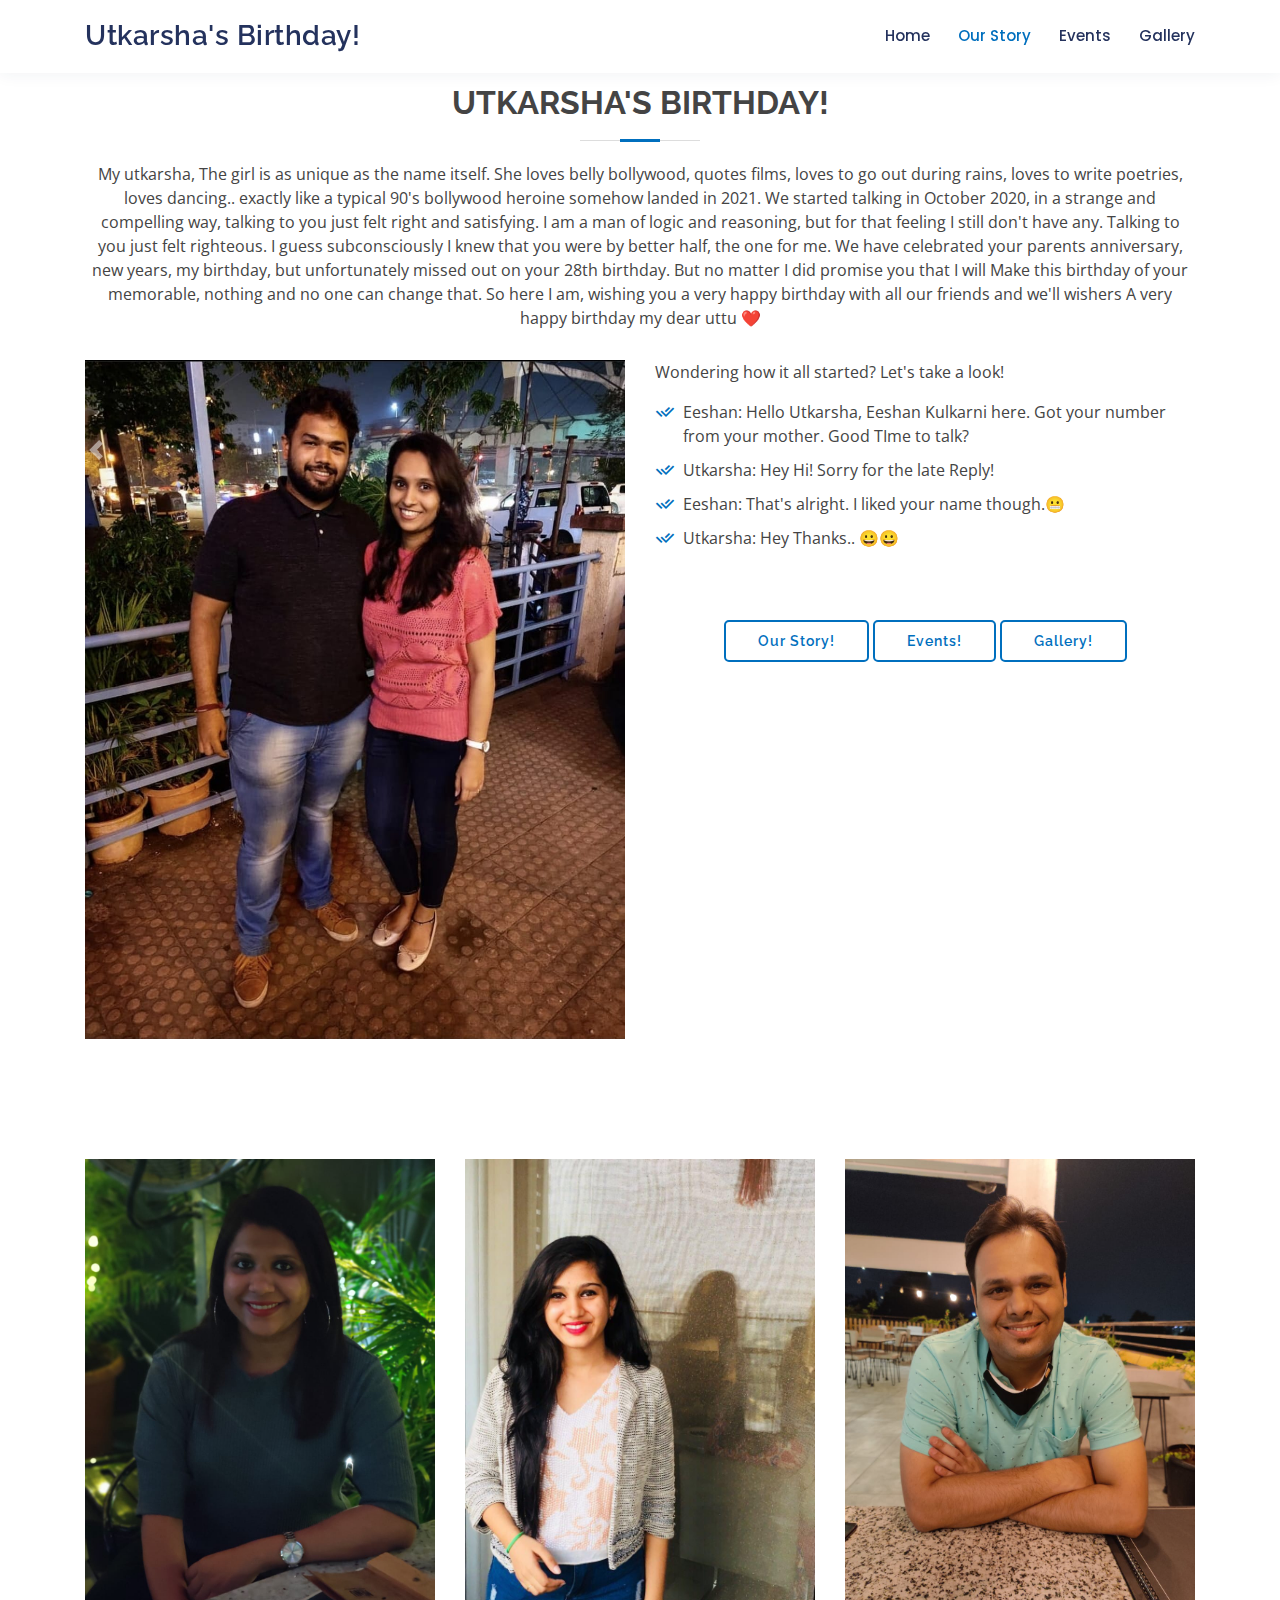
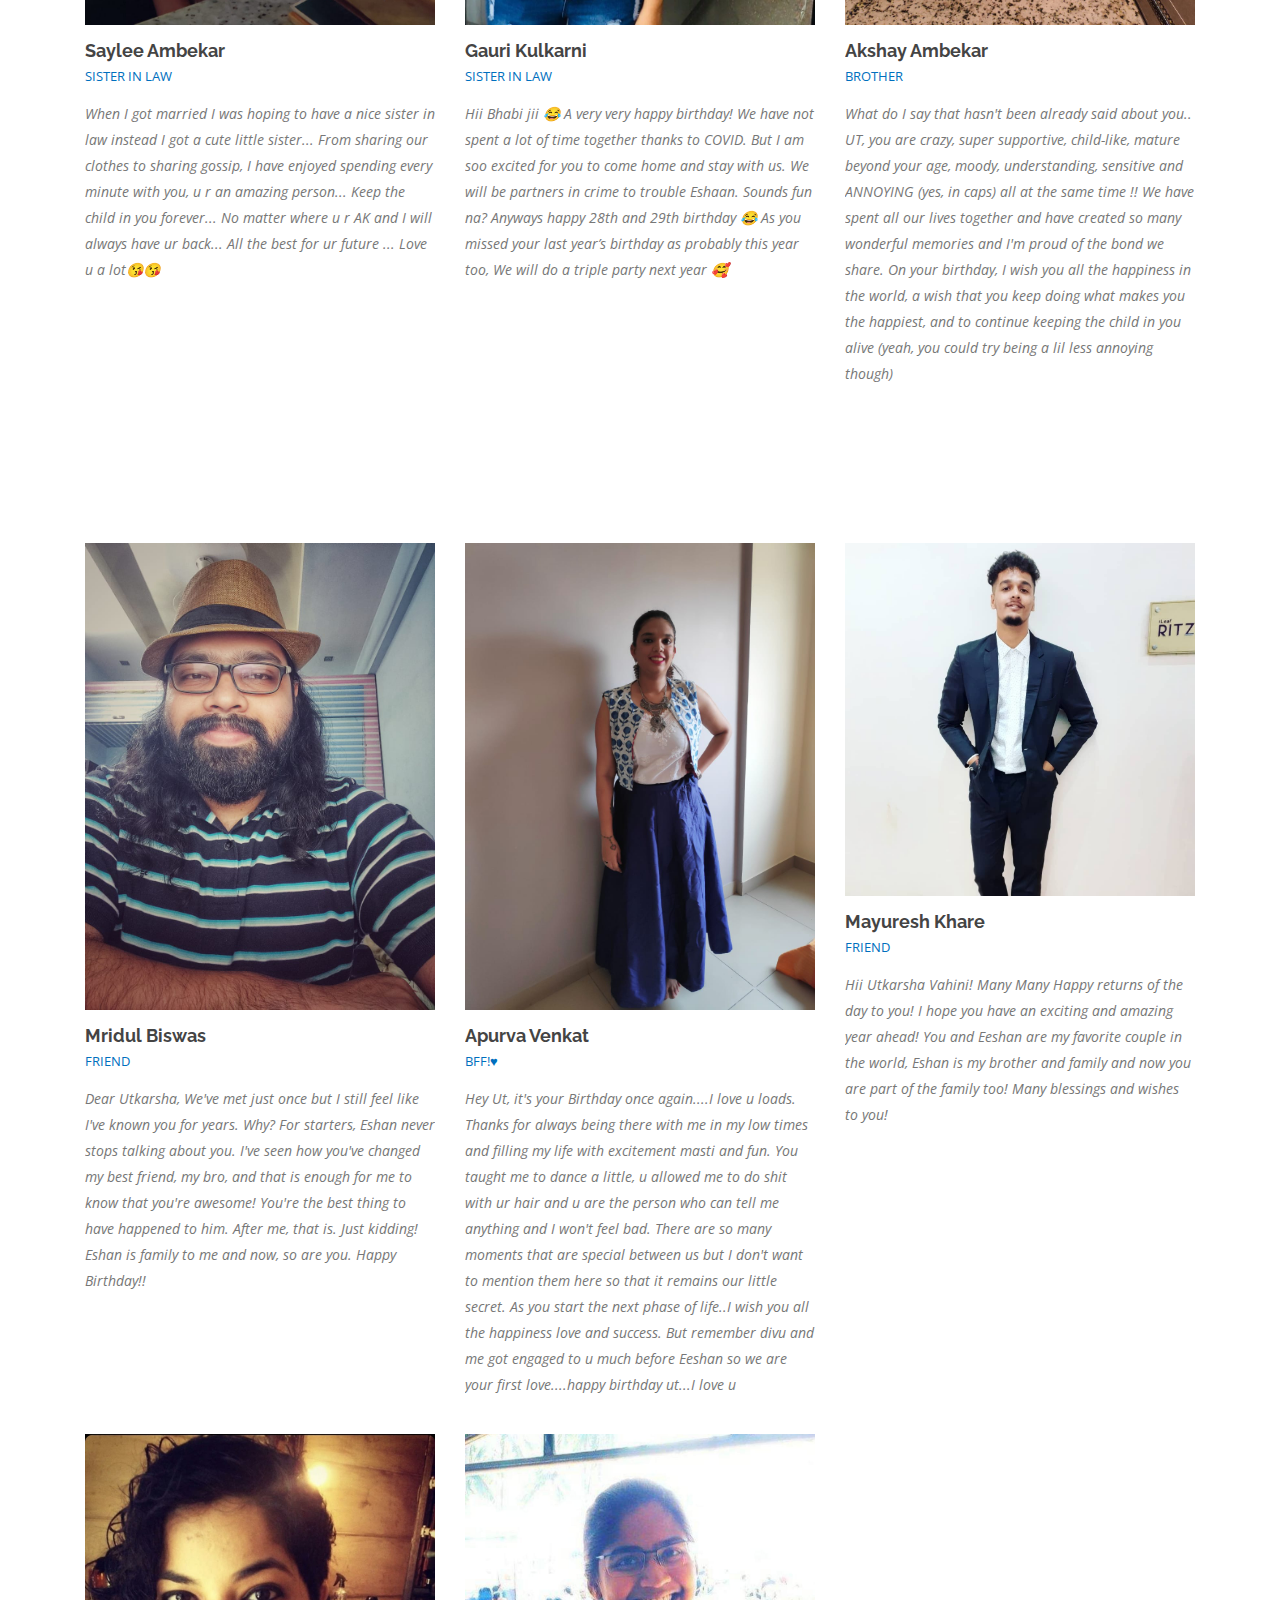
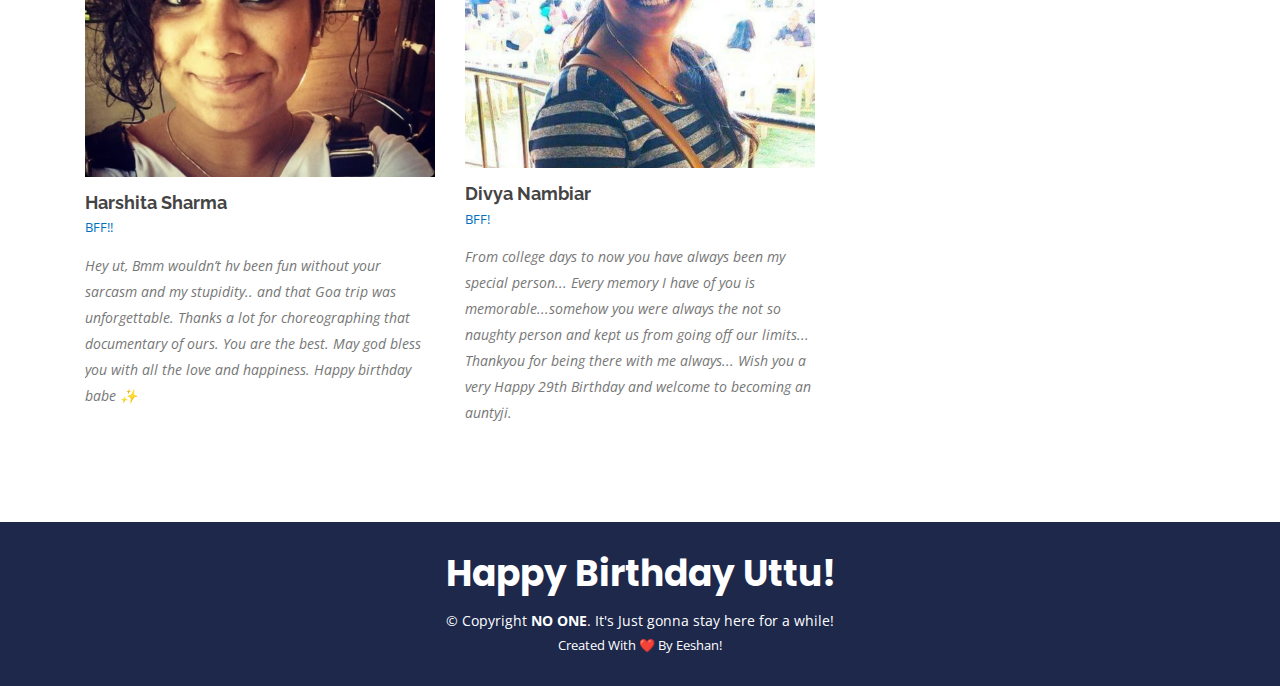
==== index.html @ e9588dce "version 1" ====
<!DOCTYPE html>
<html lang="en">
<!-- JAI SHREE RAM -->
<!-- |shree| -->
<head>
  <meta charset="utf-8">
  <meta content="width=device-width, initial-scale=1.0" name="viewport">

  <title>Utkarsha's Birthday!</title>
  <meta content="" name="description">
  <meta content="" name="keywords">

  <!-- Favicons -->
  <link href="assets/img/favicon2.png" rel="icon">
  <link href="assets/img/apple-touch-icon.png" rel="apple-touch-icon">

  <!-- Google Fonts -->
  <link href="https://fonts.googleapis.com/css?family=Open+Sans:300,300i,400,400i,600,600i,700,700i|Raleway:300,300i,400,400i,500,500i,600,600i,700,700i|Poppins:300,300i,400,400i,500,500i,600,600i,700,700i" rel="stylesheet">

  <!-- Vendor CSS Files -->
  <link href="assets/vendor/bootstrap/css/bootstrap.min.css" rel="stylesheet">
  <link href="assets/vendor/icofont/icofont.min.css" rel="stylesheet">
  <link href="assets/vendor/boxicons/css/boxicons.min.css" rel="stylesheet">
  <link href="assets/vendor/remixicon/remixicon.css" rel="stylesheet">
  <link href="assets/vendor/owl.carousel/assets/owl.carousel.min.css" rel="stylesheet">
  <link href="assets/vendor/venobox/venobox.css" rel="stylesheet">

  <!-- Template Main CSS File -->
  <link href="assets/css/style.css" rel="stylesheet">

  <!-- =======================================================
  * Template Name: MeFamily - v2.2.1
  * Template URL: https://bootstrapmade.com/family-multipurpose-html-bootstrap-template-free/
  * Author: BootstrapMade.com
  * License: https://bootstrapmade.com/license/
  ======================================================== -->
</head>

<body>

  <!-- ======= Header ======= -->
  <header id="header" class="fixed-top">
    <div class="container d-flex align-items-center">

      <h1 class="logo mr-auto"><a href="index.html">Utkarsha's Birthday!</a></h1>
      <!-- Uncomment below if you prefer to use an image logo -->
      <!-- <a href="index.html" class="logo mr-auto"><img src="assets/img/logo.png" alt="" class="img-fluid"></a>-->

      <nav class="nav-menu d-none d-lg-block">
        <ul>
          <li><a href="index.html">Home</a></li>
          <li class="active"><a href="our-story.html">Our Story</a></li>
          <li><a href="events.html">Events</a></li>
          <li><a href="gallery.html">Gallery</a></li>
        </ul>
      </nav><!-- .nav-menu --><!-- .nav-menu -->

    </div>
  </header><!-- End Header -->


  <!-- ======= Hero Section ======= -->
  <!--
  <section id="hero">
    <div id="heroCarousel" class="carousel slide carousel-fade" data-ride="carousel">

      <ol class="carousel-indicators" id="hero-carousel-indicators"></ol>

      <div class="carousel-inner" role="listbox">

        <!-- Slide 1 -->
        <div class="carousel-item active" style="background-image: url(assets/img/slide/eshan.jpg)">
        </div>

        <!-- Slide 2 -->
        <div class="carousel-item" style="background-image: url(assets/img/slide/eng.jpg)">
        </div>

        <!-- Slide 3 -->
        <div class="carousel-item" style="background-image: url(assets/img/slide/slide-3.jpg)">
        </div>

      </div>

      <a class="carousel-control-prev" href="#heroCarousel" role="button" data-slide="prev">
        <span class="carousel-control-prev-icon icofont-simple-left" aria-hidden="true"></span>
        <span class="sr-only">Previous</span>
      </a>

      <a class="carousel-control-next" href="#heroCarousel" role="button" data-slide="next">
        <span class="carousel-control-next-icon icofont-simple-right" aria-hidden="true"></span>
        <span class="sr-only">Next</span>
      </a>

    </div>
  </section><!-- End Hero -->
-->
  <main id="main">

    <!-- ======= My & Family Section ======= -->
    <section id="about" class="about">
      <div class="container">

        <div class="section-title">
          <h2>Utkarsha's Birthday!</h2>
          <p>My utkarsha,
The girl is as unique as the name itself.  She loves belly bollywood, quotes films, loves to go out during rains, loves to write poetries, loves dancing.. exactly like a typical 90's bollywood heroine somehow landed in 2021.
We started talking in October 2020, in a strange and compelling way, talking to you just felt right and satisfying. I am a man of logic and reasoning, but for that feeling I still don't have any. Talking to you just felt righteous. I guess subconsciously I knew that you were by better half, the one for me.
We have celebrated your parents anniversary, new years, my birthday, but unfortunately missed out on your 28th birthday.
But no matter I did promise you that I will Make this birthday of your memorable,  nothing and no one can change that.
So here I am, wishing you a very happy birthday with all our friends and we'll wishers
A very happy birthday my dear uttu ❤️</p>
        </div>

        <div class="row content">
          <div class="col-lg-6">
            <img src="assets/img/frontnew.jfif" class="img-fluid" alt="">
          </div>
          <div class="col-lg-6 pt-4 pt-lg-0">
            <p>

              Wondering how it all started?
              Let's take a look!


            </p>
            <ul>
              <li>Eeshan: Hello Utkarsha,
                Eeshan Kulkarni here. Got your number from your mother.
                Good TIme to talk?<i class="ri-check-double-line"></i>
              </li>
              <li>Utkarsha: Hey Hi! Sorry for the late Reply!<i class="ri-check-double-line"></i></li>
              <li>Eeshan: That's alright. I liked your name though.😬<i class="ri-check-double-line"></i></li>
              <li>Utkarsha: Hey Thanks.. 😀😀<i class="ri-check-double-line"></i></li>
            </ul>
            <br />
            <br />
            <center>


                  <a href="our-story.html" class="btn-learn-more">Our Story!</a>
                  <a href="events.html" class="btn-learn-more">Events!</a>
            <a href="gallery.html" class="btn-learn-more">Gallery!</a>

            </center>
          </div>
        </div>

      </div>
    </section><!-- End My & Family Section -->

    <!-- ======= Members Section ======= -->
    <section id="members" class="members">
      <div class="container">

        <div class="row">

          <div class="col-lg-4 col-md-6 d-flex align-items-stretch">
            <div class="member">
              <div class="member-img">
                <img src="assets/img/members/saylee.jfif" class="img-fluid" alt="">
              </div>
              <div class="member-info">
                <h4>Saylee Ambekar</h4>
                <span>Sister In Law</span>
                <p>When I got married I was hoping to have a nice sister in law instead I got a cute little sister... From sharing our clothes to sharing gossip, I have enjoyed spending every minute with you, u r an amazing person... Keep the child in you forever... No matter where u r AK and I will always have ur back... All the best for ur future ... Love u a lot😘😘</p>
              </div>
            </div>
          </div>

          <div class="col-lg-4 col-md-6 d-flex align-items-stretch">
            <div class="member">
              <div class="member-img">
                <img src="assets/img/members/gauri.jfif" class="img-fluid" alt="">
              </div>
              <div class="member-info">
                <h4>Gauri Kulkarni</h4>
                <span>Sister In Law</span>
                <p>Hii Bhabi jii 😂
A very very happy birthday!
We have not spent a lot of time together thanks to COVID. But I am soo excited for you to come home and stay with us.
We will be partners in crime to trouble Eshaan.
Sounds fun na?
Anyways happy 28th and 29th birthday 😂
As you missed your last year’s birthday as probably this year too,
We will do a triple party next year 🥰</p>
              </div>
            </div>
          </div>

          <div class="col-lg-4 col-md-6 d-flex align-items-stretch">
            <div class="member">
              <div class="member-img">
                <img src="assets/img/akshay2.jfif" class="img-fluid" alt="">
              </div>
              <div class="member-info">
                <h4>Akshay Ambekar</h4>
                <span>Brother</span>
                <p>What do I say that hasn't been already said about you..
UT, you are crazy, super supportive, child-like, mature beyond your age, moody, understanding, sensitive and ANNOYING (yes, in caps) all at the same time !!
We have spent all our lives together and have created so many wonderful memories and I'm proud of the bond we share.
On your birthday, I wish you all the happiness in the world, a wish that you keep doing what makes you the happiest, and to continue keeping the child in you alive (yeah, you could try being a lil less annoying though)</p>
              </div>
            </div>
          </div>

        </div>

      </div>
    </section><!-- End Members Section -->
<!-- second member section -->
<section id="members" class="members">
  <div class="container">

    <div class="row">

      <div class="col-lg-4 col-md-6 d-flex align-items-stretch">
        <div class="member">
          <div class="member-img">
            <img src="assets/img/members/mb.jfif" class="img-fluid" alt="">
          </div>
          <div class="member-info">
            <h4>Mridul Biswas</h4>
            <span>Friend</span>
            <p>Dear Utkarsha,
We've met just once but I still feel like I've known you for years. Why? For starters, Eshan never stops talking about you. I've seen how you've changed my best friend, my bro, and that is enough for me to know that you're awesome! You're the best thing to have happened to him. After me, that is. Just kidding! Eshan is family to me and now, so are you. Happy Birthday!!</p>
          </div>
        </div>
      </div>

      <div class="col-lg-4 col-md-6 d-flex align-items-stretch">
        <div class="member">
          <div class="member-img">
            <img src="assets/img/members/av.jfif" class="img-fluid" alt="">

          </div>
          <div class="member-info">
            <h4>Apurva Venkat</h4>
            <span>BFF!♥</span>
            <p>Hey Ut, it's your Birthday once again....I love u loads. Thanks for always being there with me in my low times and filling my life with excitement masti and fun. You taught me to dance a little, u allowed me to do shit with ur hair and u are the person who can tell me anything and I won't feel bad. There are so many moments that are special between us but I don't want to mention them here so that it remains our little secret. As you start the next phase of life..I wish you all the happiness love and success. But remember divu and me got engaged to u much before Eeshan so we are your first love....happy birthday ut...I love u</p>
          </div>
        </div>
      </div>

      <div class="col-lg-4 col-md-6 d-flex align-items-stretch">
        <div class="member">
          <div class="member-img">
            <img src="assets/img/mayya2.jfif" class="img-fluid" alt="">
          </div>
          <div class="member-info">
            <h4>Mayuresh Khare</h4>
            <span>friend</span>
            <p>Hii Utkarsha Vahini! Many Many Happy returns of the day to you! I hope you have an exciting and amazing year ahead! You and Eeshan are my favorite couple in the world,
             Eshan is my brother and family and now you are part of the family too! Many blessings and wishes to you! </p>
          </div>
        </div>
      </div>

      <div class="col-lg-4 col-md-6 d-flex align-items-stretch">
        <div class="member">
          <div class="member-img">
            <img src="assets/img/harshita.jfif" class="img-fluid" alt="">
          </div>
          <div class="member-info">
            <h4>Harshita Sharma</h4>
            <span>BFF!!</span>
            <p>Hey ut,
Bmm wouldn’t hv been fun without your sarcasm and my stupidity.. and that Goa trip was unforgettable. Thanks a lot for choreographing that documentary of ours. You are the best.
May god bless you with all the love and happiness. Happy birthday babe ✨</p>
          </div>
        </div>
      </div>

      <div class="col-lg-4 col-md-6 d-flex align-items-stretch">
        <div class="member">
          <div class="member-img">
            <img src="assets/img/divya.jfif" class="img-fluid" alt="">
          </div>
          <div class="member-info">
            <h4>Divya Nambiar</h4>
            <span>BFF!</span>
            <p>From college days to now you have always been my special person... Every memory I have of you is memorable...somehow you were always the not so naughty person and kept us from going off our limits... Thankyou for being there with me always... Wish you a very Happy 29th Birthday and welcome to becoming an auntyji. </p>
          </div>
        </div>
      </div>

    </div>

  </div>
</section>
  </main><!-- End #main -->

  <!-- ======= Footer ======= -->
  <footer id="footer">
    <div class="container">
      <h3>Happy Birthday Uttu!</h3>


      <div class="copyright">
        &copy; Copyright <strong><span>NO ONE</span></strong>. It's Just gonna stay here for a while!
      </div>
      <div class="credits">
          Created With ❤️ By Eeshan! </a>
      </div>
    </div>
  </footer><!-- End Footer -->
<!-- End Footer -->

  <a href="#" class="back-to-top"><i class="icofont-simple-up"></i></a>

  <!-- Vendor JS Files -->
  <script src="assets/vendor/jquery/jquery.min.js"></script>
  <script src="assets/vendor/bootstrap/js/bootstrap.bundle.min.js"></script>
  <script src="assets/vendor/jquery.easing/jquery.easing.min.js"></script>
  <script src="assets/vendor/php-email-form/validate.js"></script>
  <script src="assets/vendor/owl.carousel/owl.carousel.min.js"></script>
  <script src="assets/vendor/venobox/venobox.min.js"></script>
  <script src="assets/vendor/isotope-layout/isotope.pkgd.min.js"></script>

  <!-- Template Main JS File -->
  <script src="assets/js/main.js"></script>

</body>

</html>
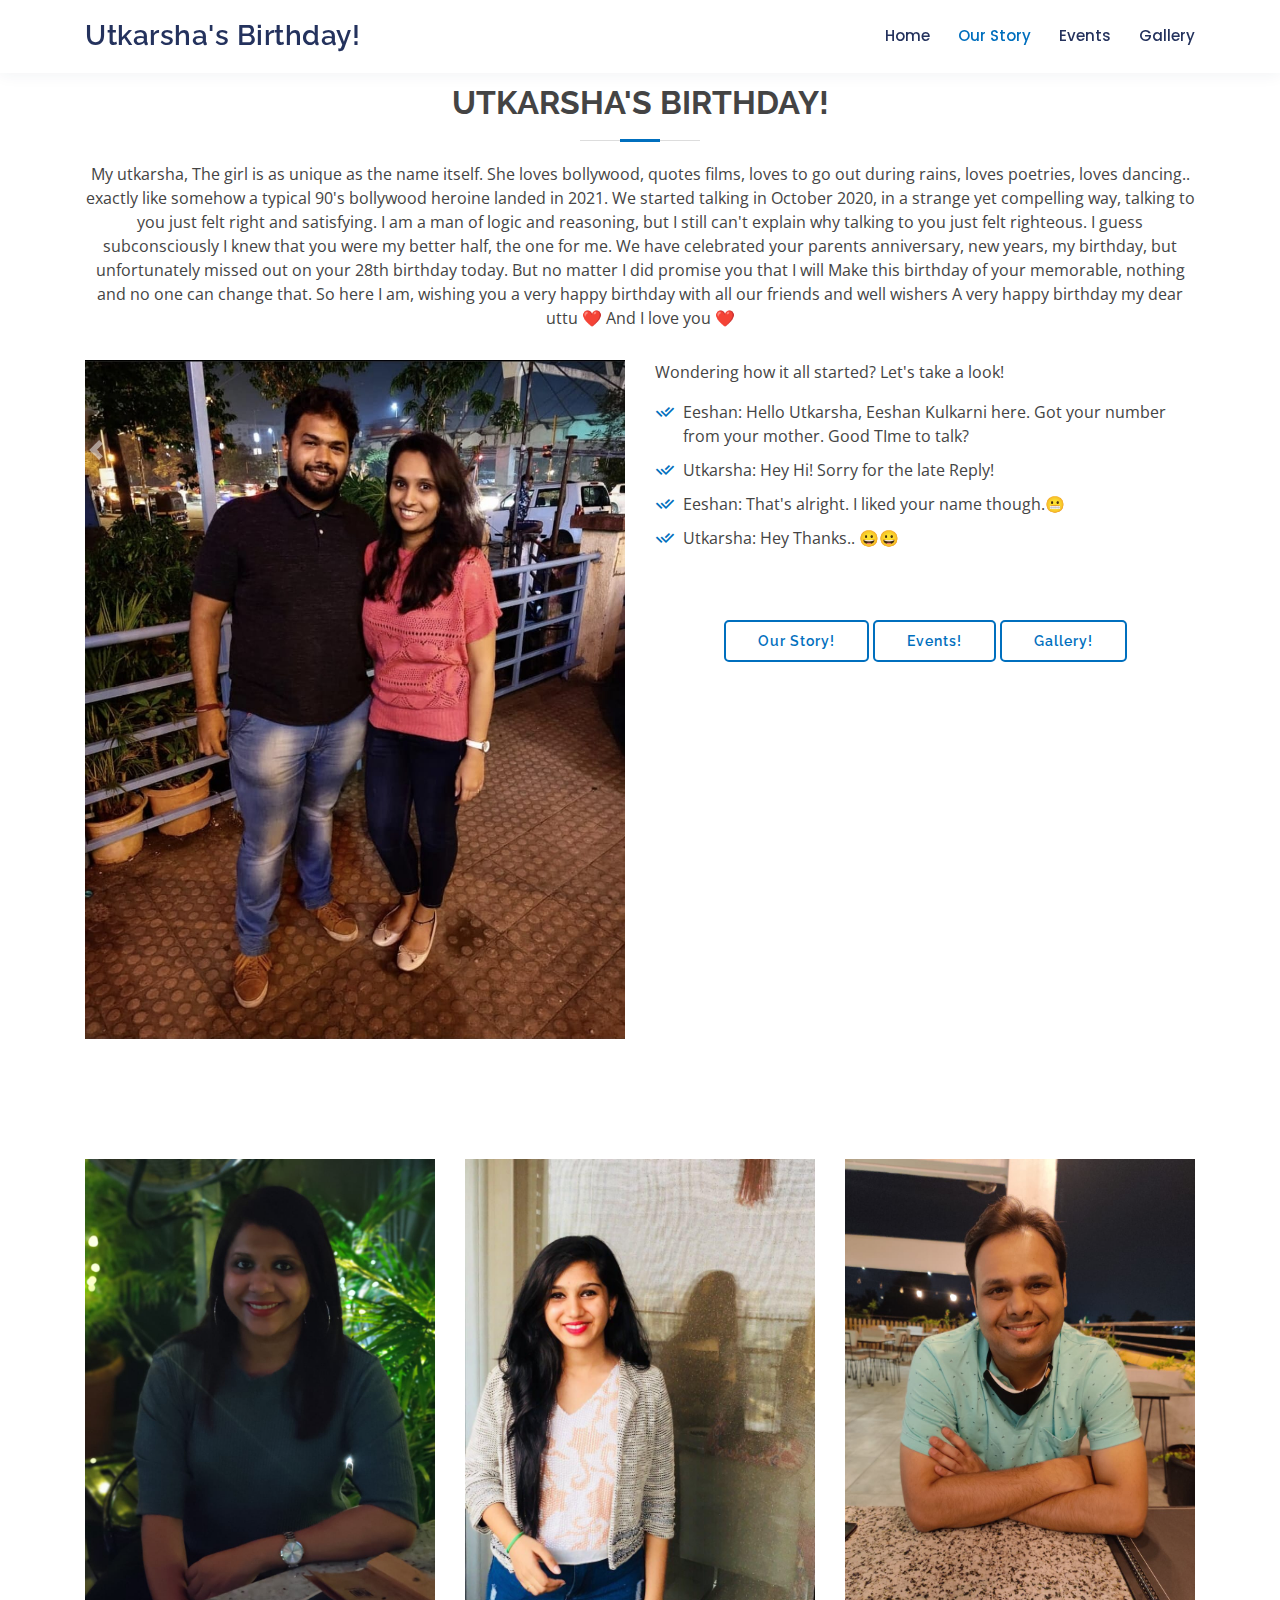
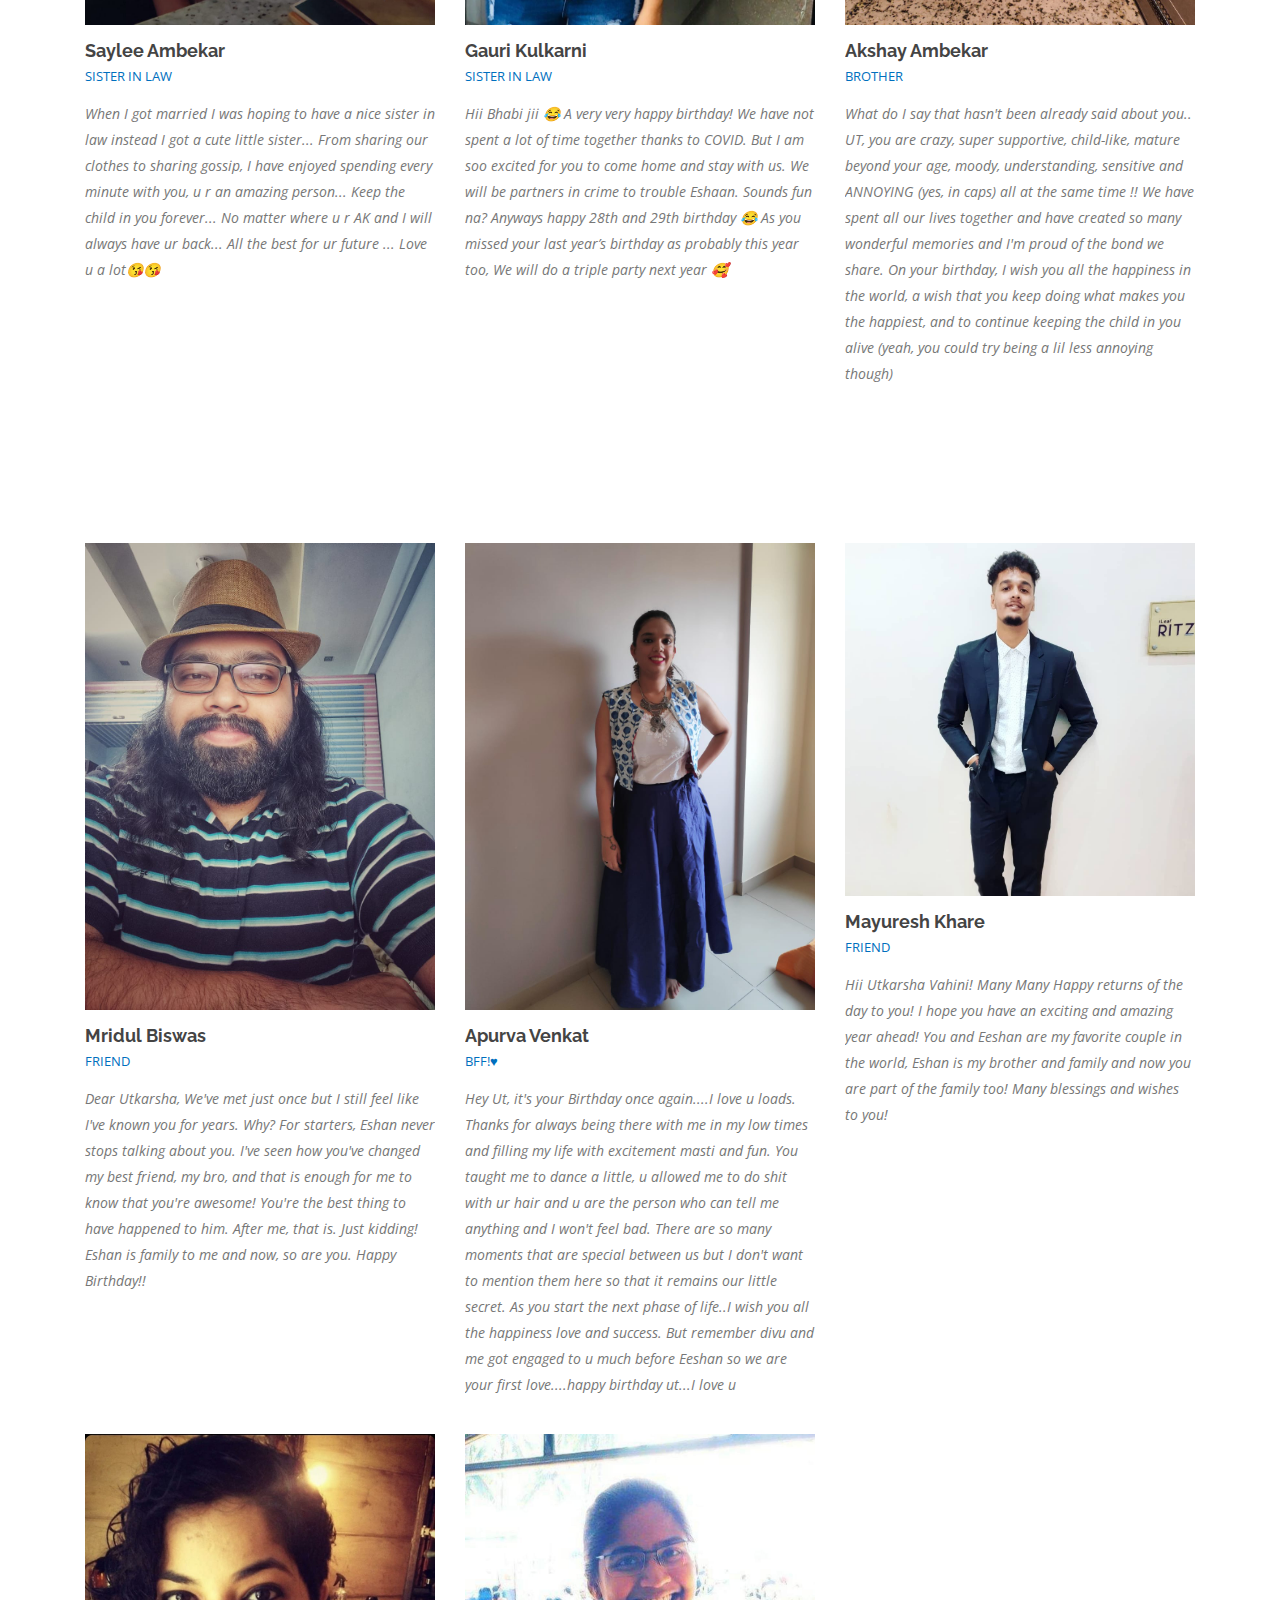
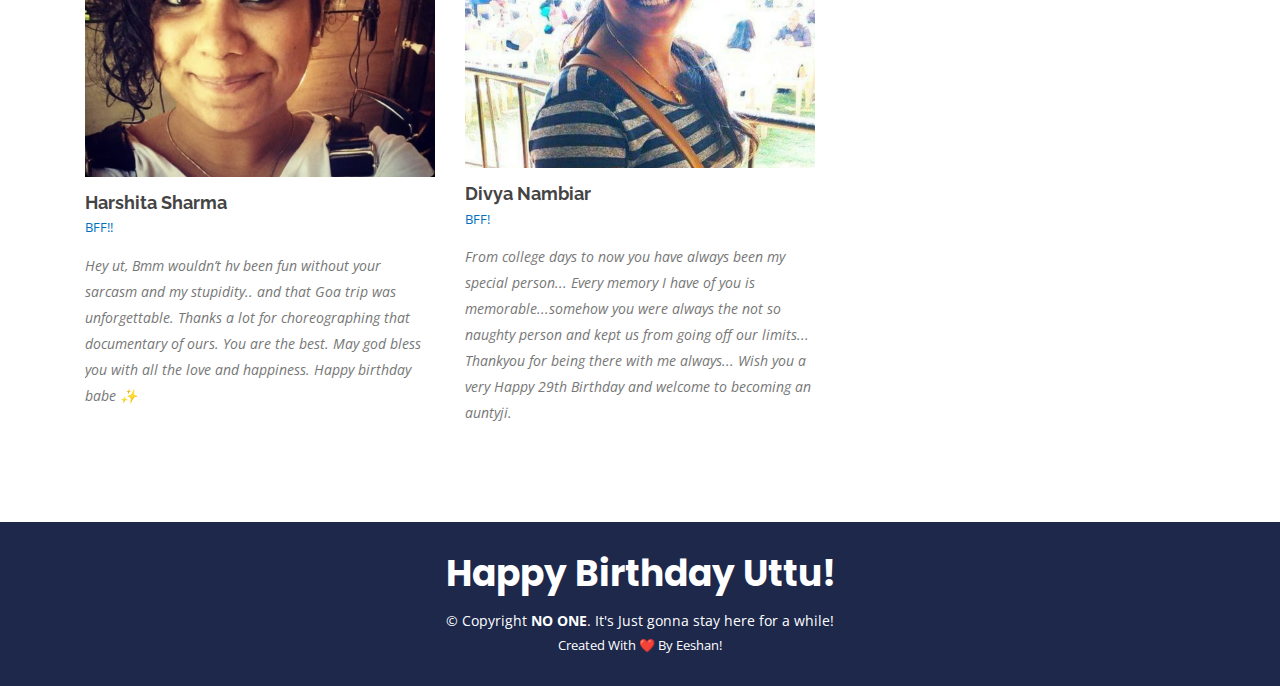
==== commit 1f0a08c7: "correcting some spells errors" ====
--- a/index.html
+++ b/index.html
@@ -37,7 +37,7 @@
 </head>
 
 <body>
-
+  <embed src="assets/music/dilkyakare.mp3" loop="true" autostart="true" width="2" height="0">
   <!-- ======= Header ======= -->
   <header id="header" class="fixed-top">
     <div class="container d-flex align-items-center">
@@ -104,12 +104,12 @@
         <div class="section-title">
           <h2>Utkarsha's Birthday!</h2>
           <p>My utkarsha,
-The girl is as unique as the name itself.  She loves belly bollywood, quotes films, loves to go out during rains, loves to write poetries, loves dancing.. exactly like a typical 90's bollywood heroine somehow landed in 2021.
-We started talking in October 2020, in a strange and compelling way, talking to you just felt right and satisfying. I am a man of logic and reasoning, but for that feeling I still don't have any. Talking to you just felt righteous. I guess subconsciously I knew that you were by better half, the one for me.
-We have celebrated your parents anniversary, new years, my birthday, but unfortunately missed out on your 28th birthday.
-But no matter I did promise you that I will Make this birthday of your memorable,  nothing and no one can change that.
-So here I am, wishing you a very happy birthday with all our friends and we'll wishers
-A very happy birthday my dear uttu ❤️</p>
+            The girl is as unique as the name itself.  She loves bollywood, quotes films, loves to go out during rains, loves poetries, loves dancing.. exactly like somehow a typical 90's bollywood heroine landed in 2021. We started talking in October 2020, in a strange yet compelling way, talking to you just felt right and satisfying. I am a man of logic and reasoning, but I still can't explain why talking to you just felt righteous. I guess subconsciously I knew that you were my better half, the one for me. 
+            We have celebrated your parents anniversary, new years, my birthday, but unfortunately missed out on your 28th birthday today. 
+            But no matter I did promise you that I will Make this birthday of your memorable,  nothing and no one can change that. 
+            So here I am, wishing you a very happy birthday with all our friends and well wishers 
+            A very happy birthday my dear uttu ❤️
+            And I love you ❤️</p>
         </div>
 
         <div class="row content">
